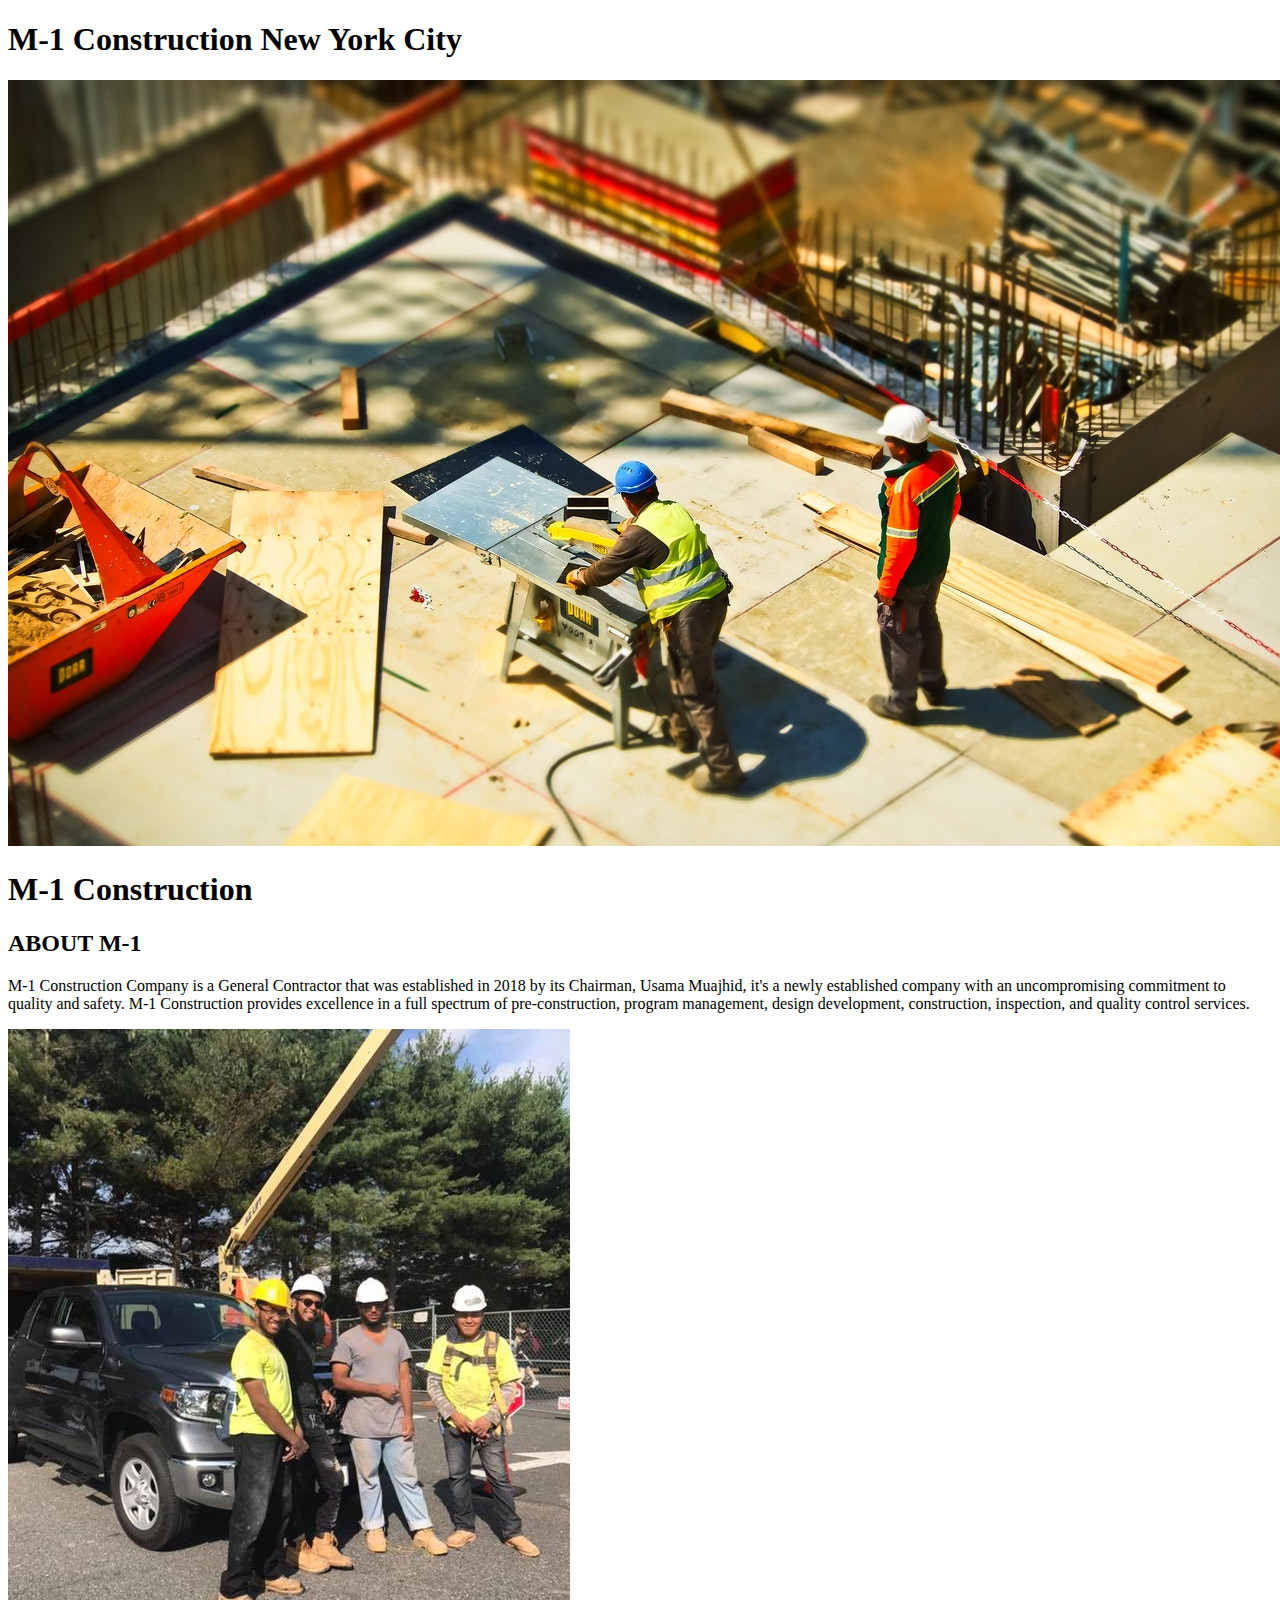
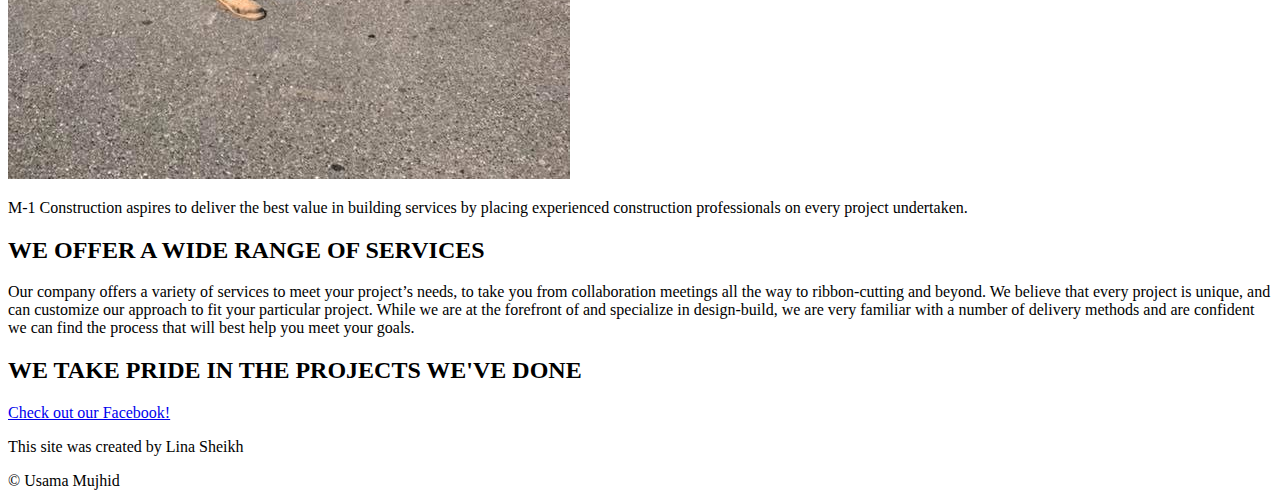
==== index.html @ 4a79eb23 "added basic information and images" ====
<!DOCTYPE html>
<html>
<head>
	<title>M-1 Construction</title>
	<link rel="icon" href="images/header.jpg">
</head>
<body>
<!-- header element -->
	<header>
		<h1>M-1 Construction New York City</h1>
		<img src="images/header.jpg">
		<h1>M-1 Construction</h1>
	</header>
	<!-- main element -->
	<main>
		<h2>ABOUT M-1</h2>
		<p>M-1 Construction Company is a General Contractor that was established in 2018 by its Chairman, Usama Muajhid, it's a newly established company with an uncompromising commitment to quality and safety. M-1 Construction provides excellence in a full spectrum of pre-construction, program management, design development, construction, inspection, and quality control services.</p>
		<img src="images/about.jpg">
		<p>M-1 Construction aspires to deliver the best value in building services by placing experienced construction professionals on every project undertaken.</p>
		<h2>WE OFFER A WIDE RANGE OF SERVICES</h2>
		<p>Our company offers a variety of services to meet your project’s needs, to take you from collaboration meetings all the way to ribbon-cutting and beyond. We believe that every project is unique, and can customize our approach to fit your particular project. While we are at the forefront of and specialize in design-build, we are very familiar with a number of delivery methods and are confident we can find the process that will best help you meet your goals.</p>

		<h2>WE TAKE PRIDE IN THE PROJECTS WE'VE DONE</h2>
		<a href="https://www.facebook.com/M1Construction18/" target="_blank" title="Let's check out the projects">Check out our Facebook!</a>
	</main>
	<footer>
		<p>This site was created by Lina Sheikh</p>
		&copy; Usama Mujhid
	</footer>

</body>
</html>
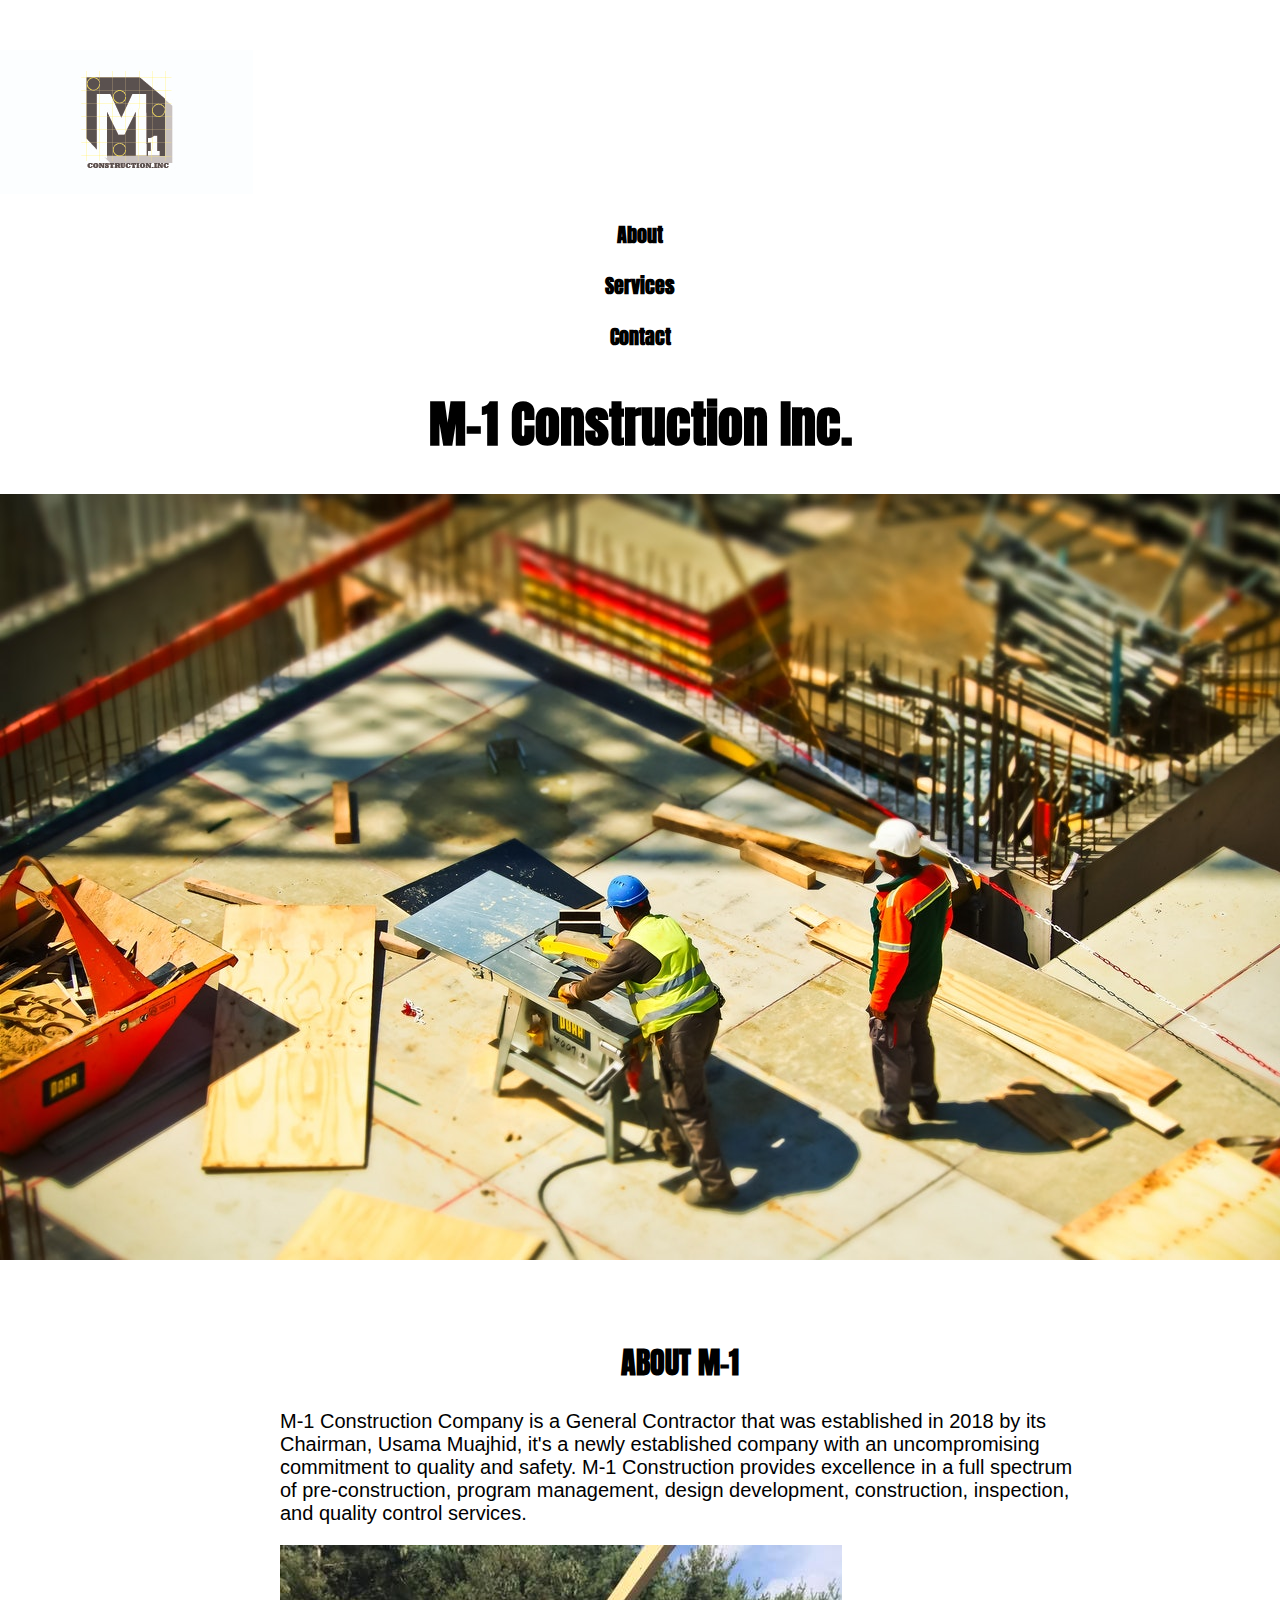
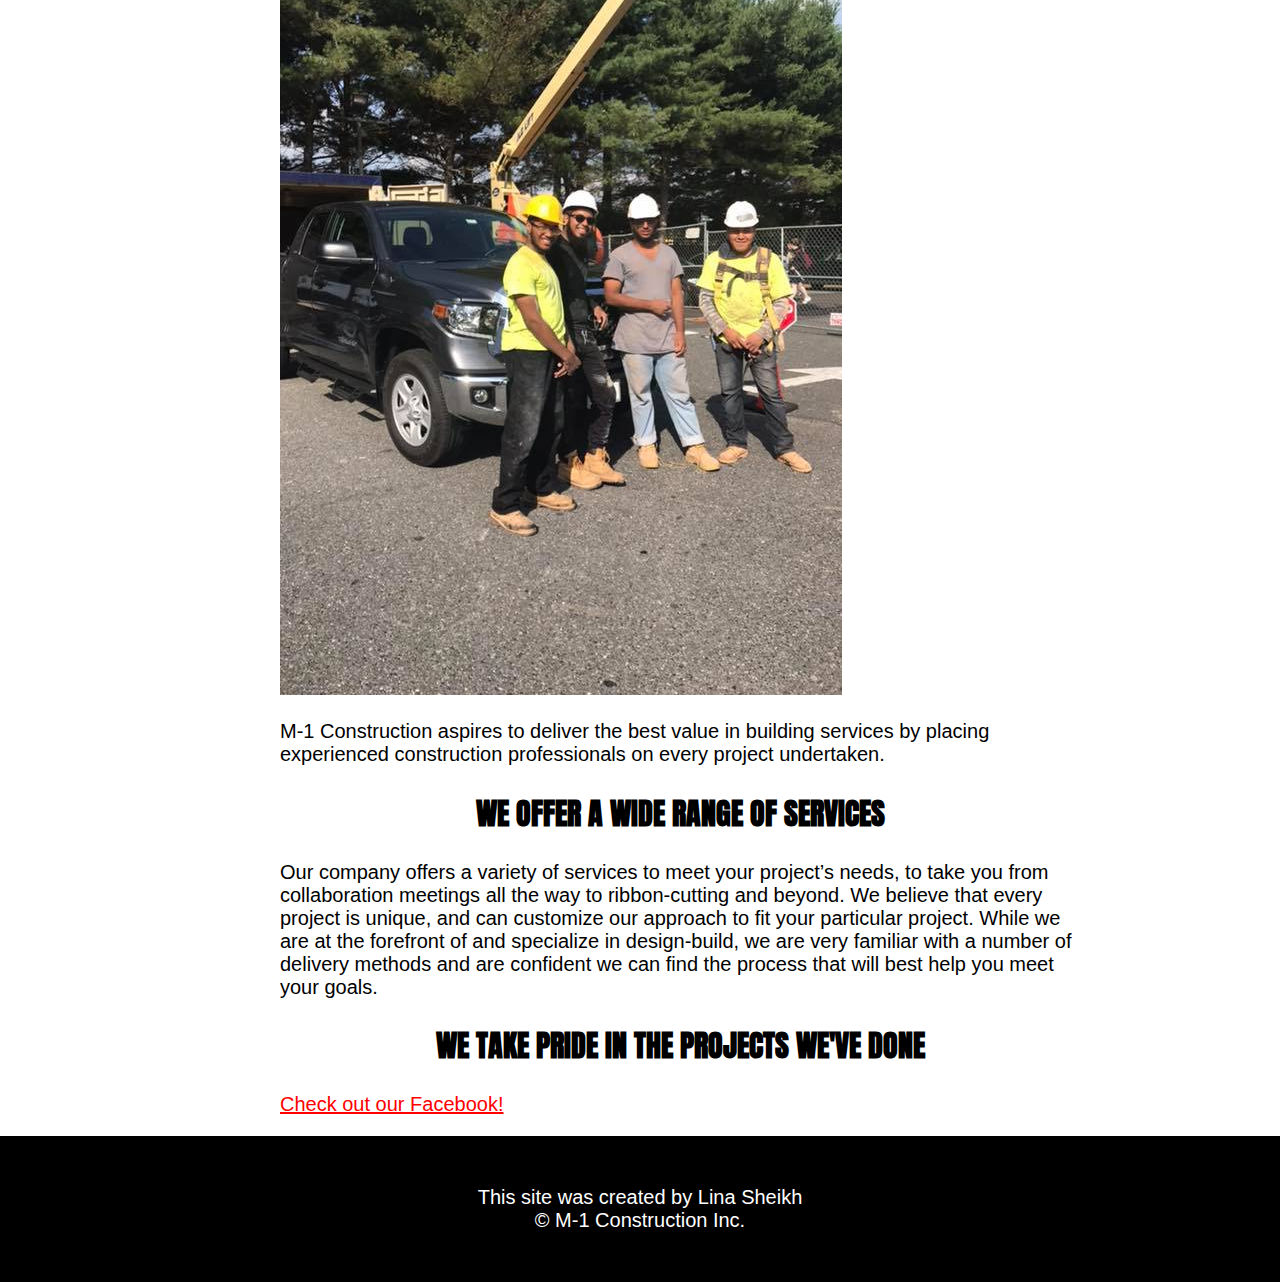
==== commit 5cf15e0a: "written css for website" ====
--- a/index.html
+++ b/index.html
@@ -2,17 +2,22 @@
 <html>
 <head>
 	<title>M-1 Construction</title>
-	<link rel="icon" href="images/header.jpg">
+	<link rel="icon" href="images/m1logosmall.jpg">
+	<link rel="stylesheet" type="text/css" href="css/design.css">
+	<link href="https://fonts.googleapis.com/css2?family=Anton&display=swap" rel="stylesheet">
 </head>
 <body>
 <!-- header element -->
 	<header>
-		<h1>M-1 Construction New York City</h1>
+		<img src="images/m1logosmall.jpg">
+		<h3>About</h3>
+		<h3>Services</h3> 
+		<h3>Contact</h3>
+		<h1>M-1 Construction Inc.</h1>
 		<img src="images/header.jpg">
-		<h1>M-1 Construction</h1>
 	</header>
 	<!-- main element -->
-	<main>
+<main>
 		<h2>ABOUT M-1</h2>
 		<p>M-1 Construction Company is a General Contractor that was established in 2018 by its Chairman, Usama Muajhid, it's a newly established company with an uncompromising commitment to quality and safety. M-1 Construction provides excellence in a full spectrum of pre-construction, program management, design development, construction, inspection, and quality control services.</p>
 		<img src="images/about.jpg">
@@ -23,9 +28,10 @@
 		<h2>WE TAKE PRIDE IN THE PROJECTS WE'VE DONE</h2>
 		<a href="https://www.facebook.com/M1Construction18/" target="_blank" title="Let's check out the projects">Check out our Facebook!</a>
 	</main>
+
 	<footer>
 		<p>This site was created by Lina Sheikh</p>
-		&copy; Usama Mujhid
+		&copy; M-1 Construction Inc.
 	</footer>
 
 </body>
--- a/css/design.css
+++ b/css/design.css
@@ -0,0 +1,49 @@
+body{
+	margin: 0;
+	font-family: Helvetica, Arial, sans-serif;
+	font-size: 20px;
+}
+
+header{
+	background-color: #ffffff;
+	padding-top: 50px;
+	padding-bottom: 50px;
+}
+
+h1, h2, h3{
+	font-family: 'Anton', sans-serif;
+	text-align: center;
+}
+
+header h1{
+	color: black;
+	text-align: center;
+	font-size: 50px;
+}
+
+main{
+	max-width: 800px;
+	margin: 0 auto;
+	padding: 0 20px 20px 100px;
+}
+ 
+h2{
+	font-size: 30px;
+}
+h3{
+	font-size: 20px;
+}
+
+a{
+	color: red;
+}
+
+footer{
+	background-color: black;
+	text-align: center;
+	color: white;
+	padding: 50px
+}
+footer p{
+	margin: 0;
+}